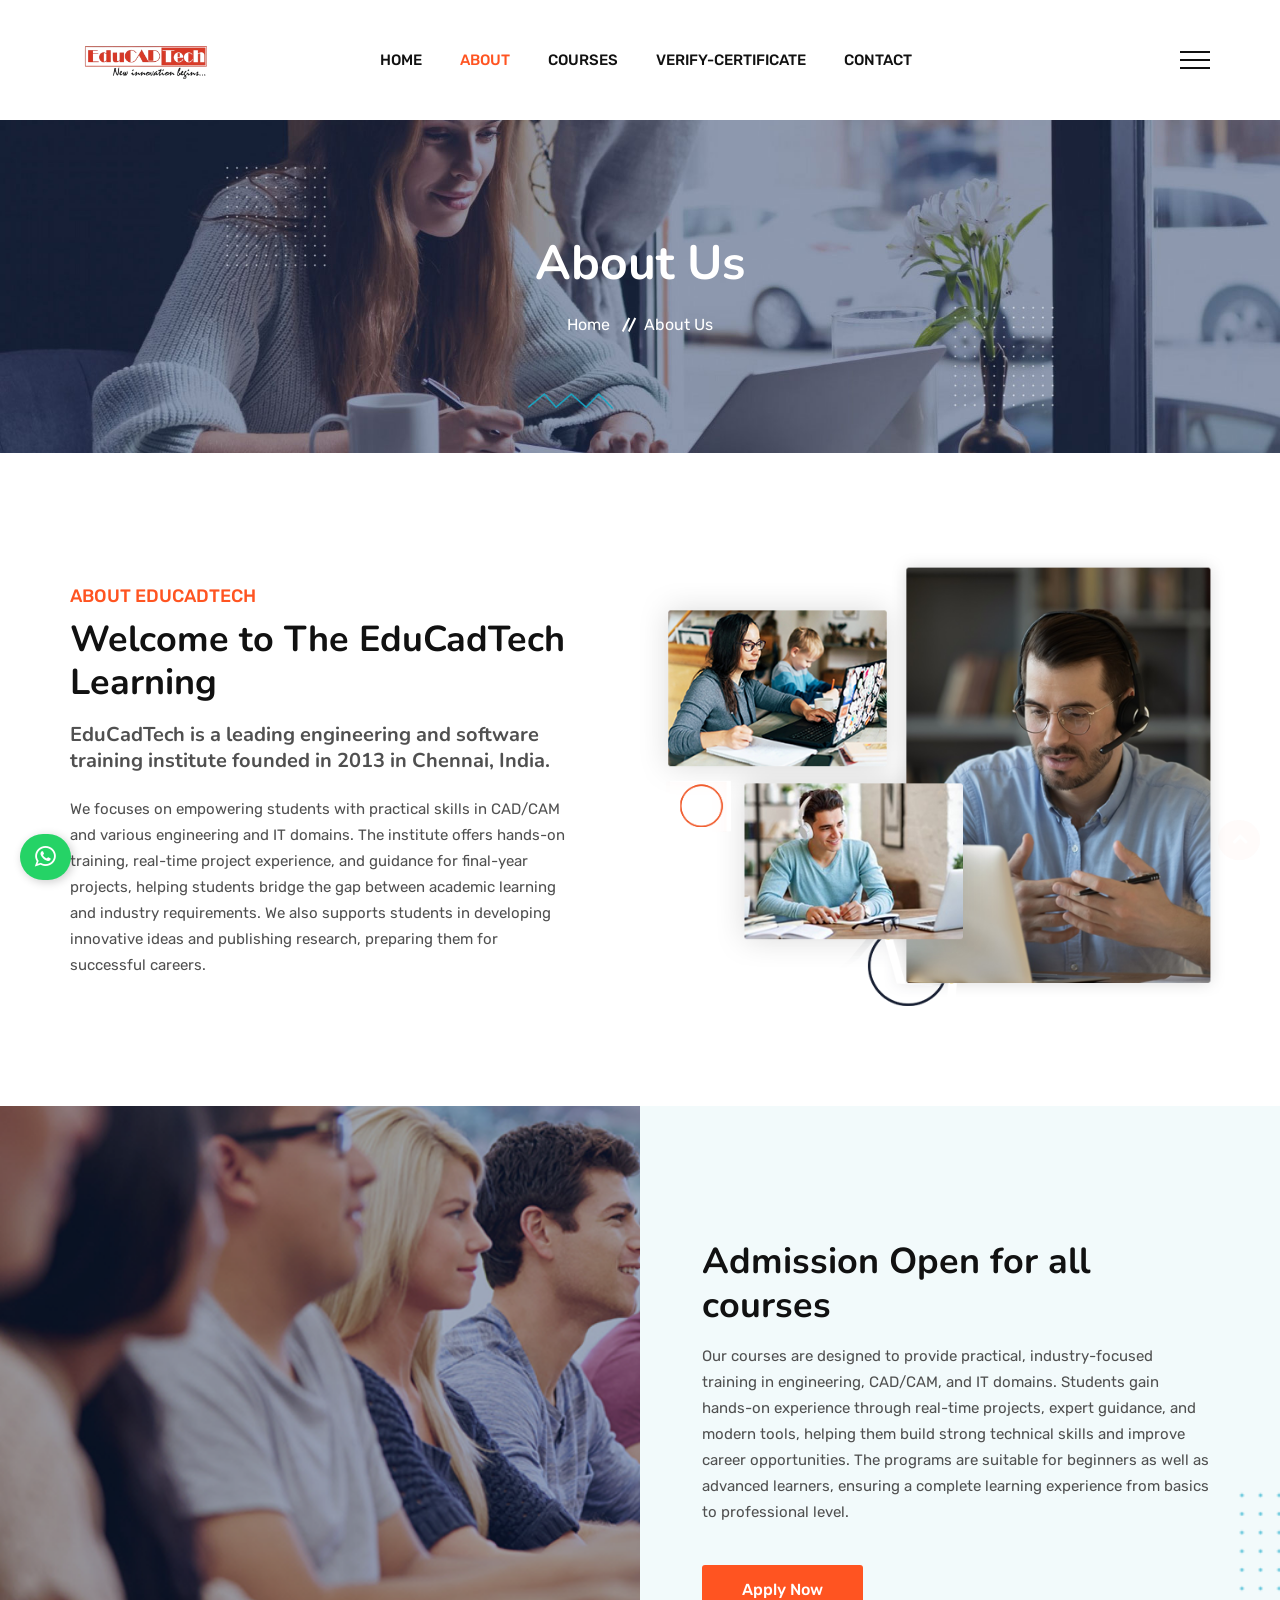
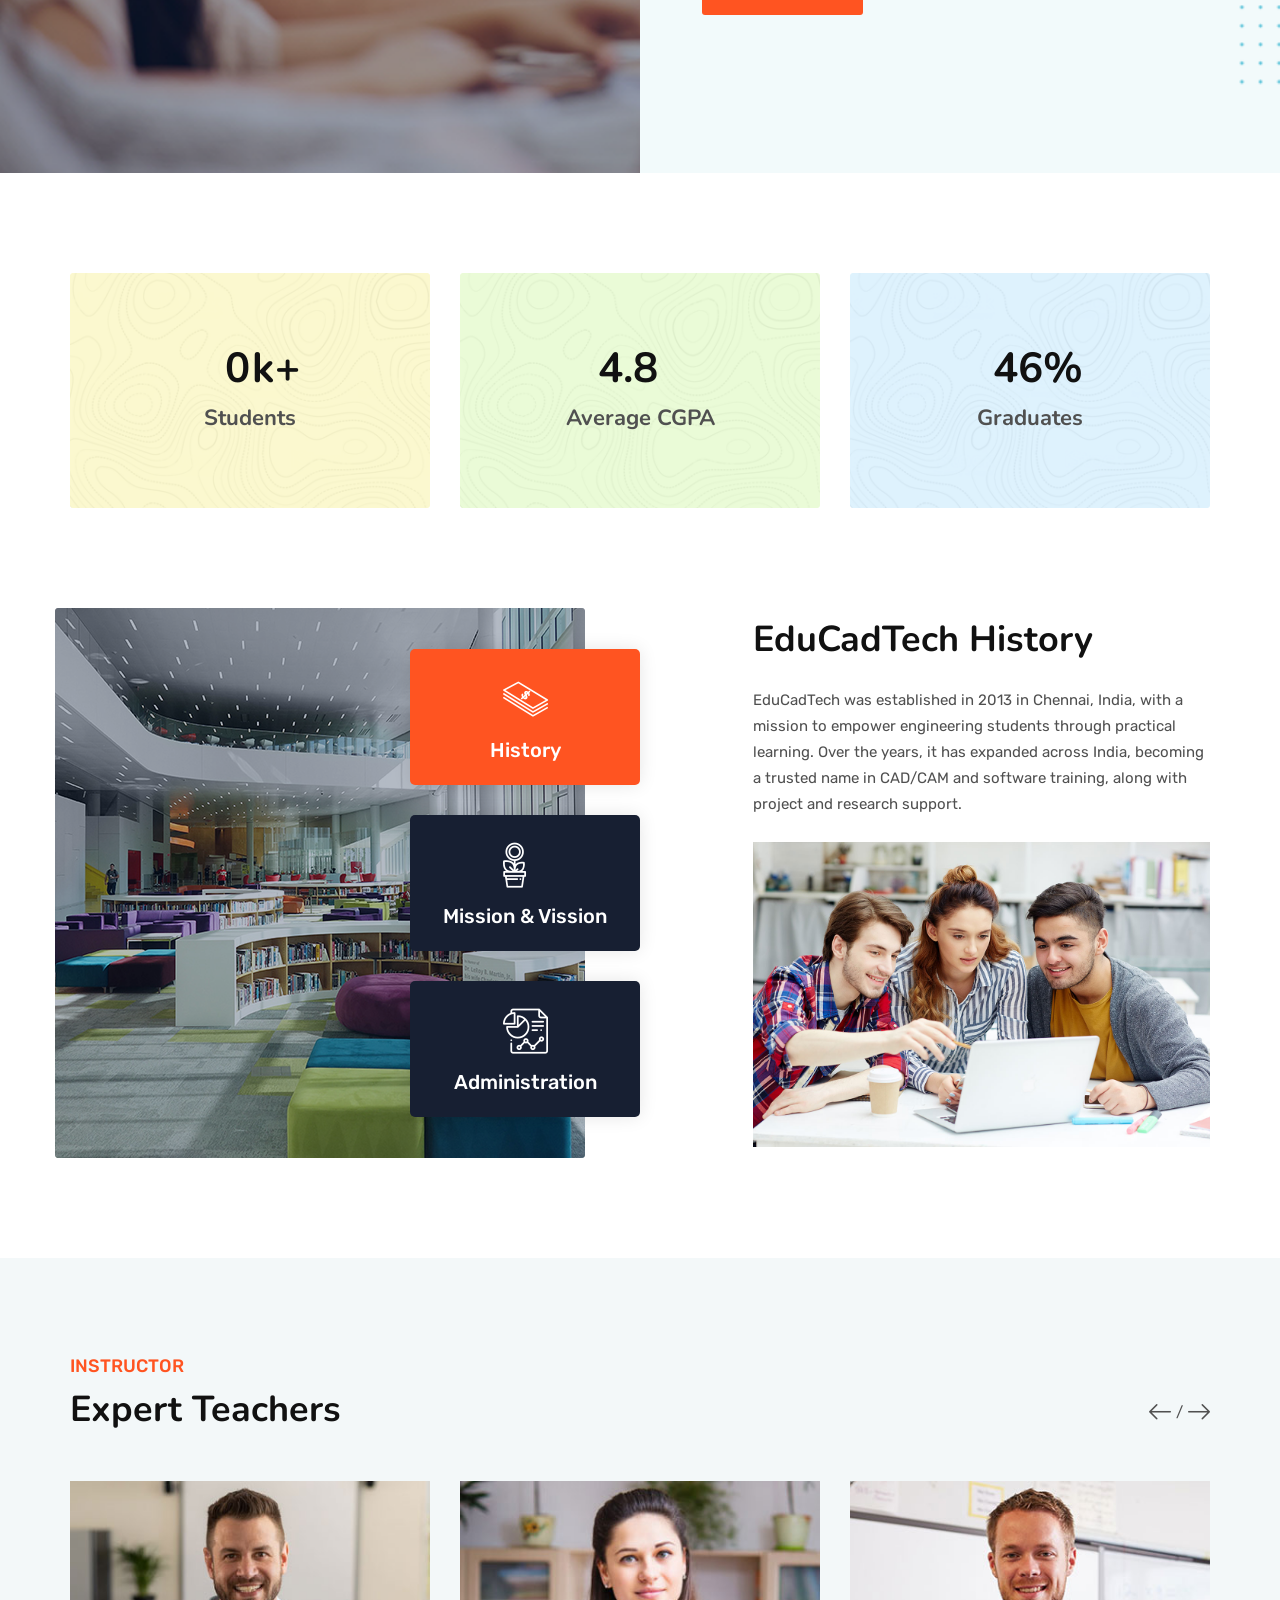
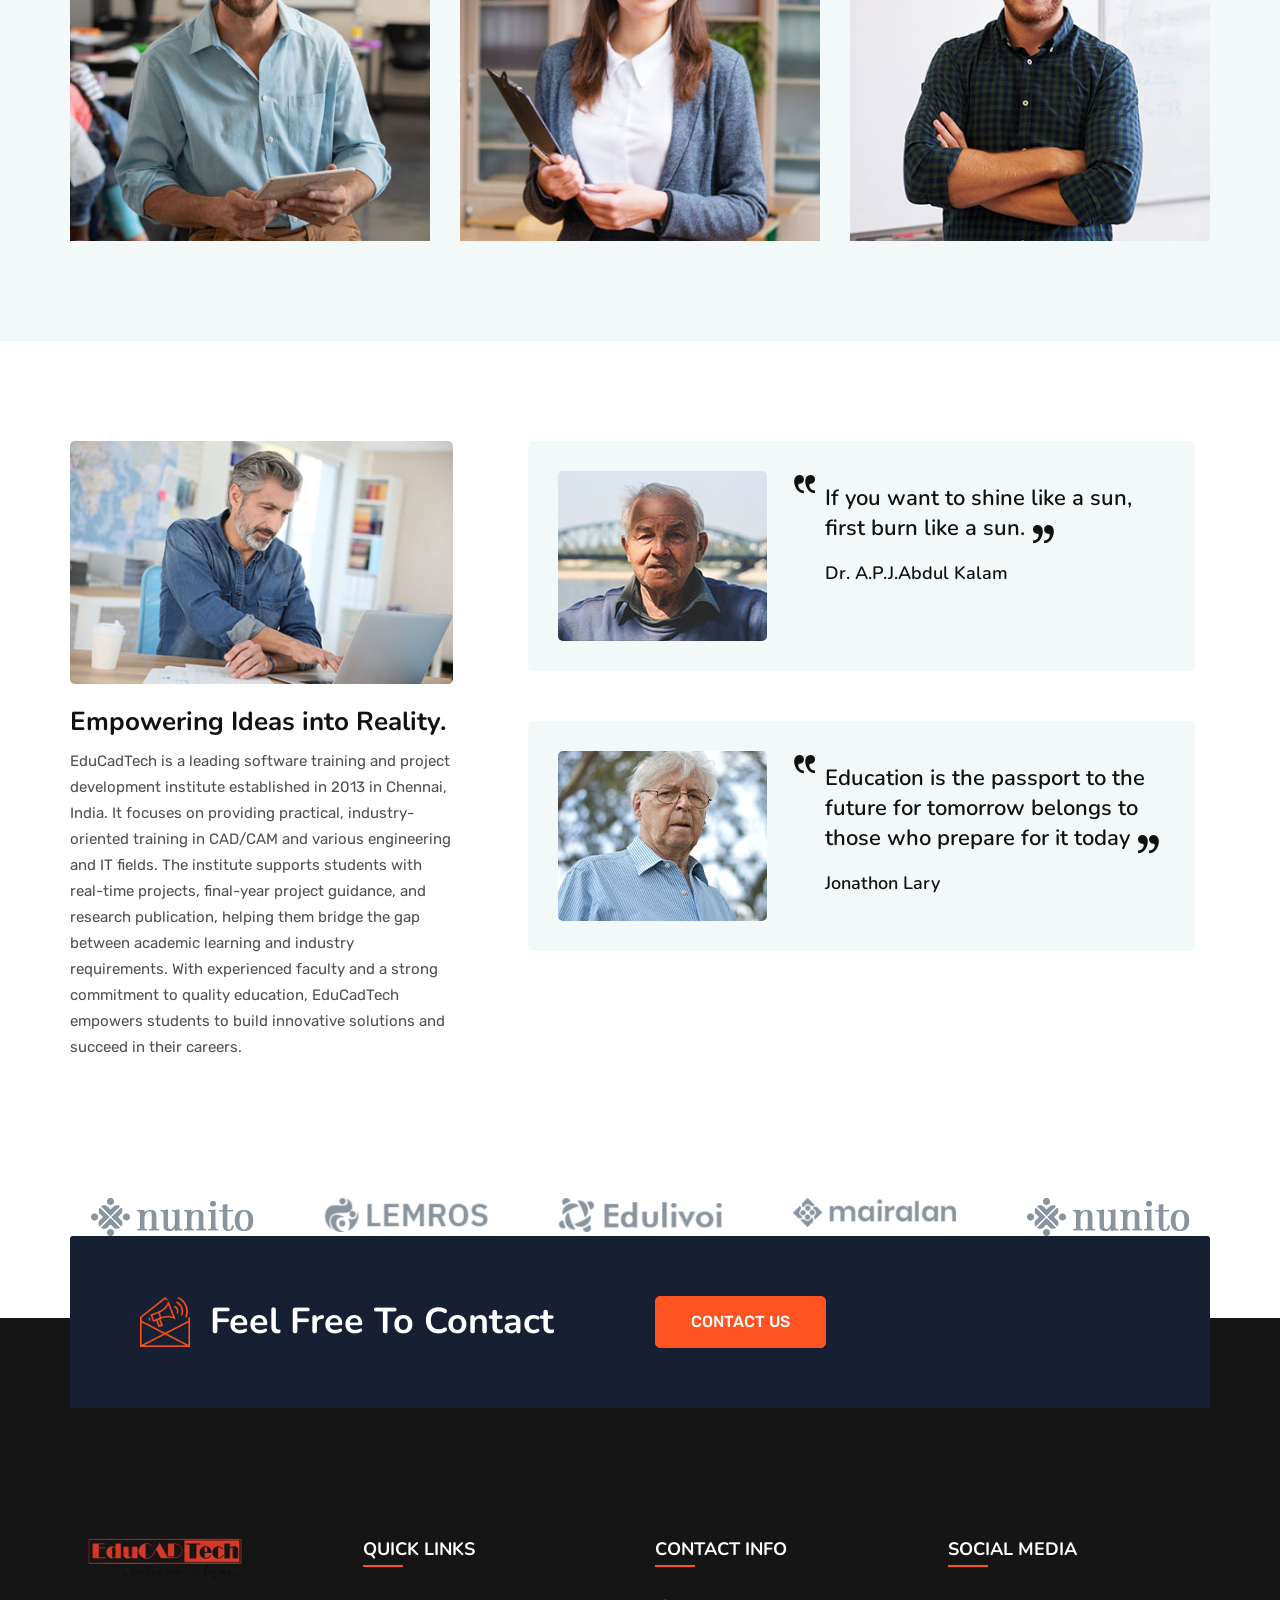
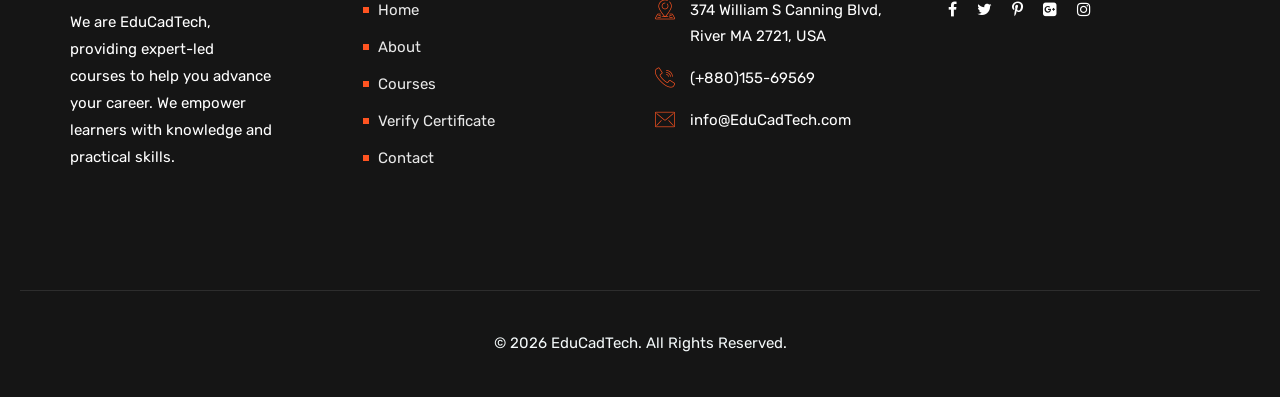
==== about.html @ b479e2c4 "Initial commit" ====
<!DOCTYPE html>

<html lang="zxx">

<head>
	<!-- meta tag -->
	<meta charset="utf-8" />
	<title>EduCadTech - Education HTML Template</title>
	<meta content="" name="description" />
	<!-- responsive tag -->
	<meta content="ie=edge" http-equiv="x-ua-compatible" />
	<meta content="width=device-width, initial-scale=1" name="viewport" />
	<!-- favicon -->
	<link href="apple-touch-icon.png" rel="apple-touch-icon" />
	<link href="assets/images/fav-orange.png" rel="shortcut icon" type="image/x-icon" />
	<!-- Bootstrap v4.4.1 css -->
	<!-- font-awesome css -->
	<!-- animate css -->
	<!-- owl.carousel css -->
	<!-- slick css -->
	<!-- off canvas css -->
	<!-- linea-font css -->
	<!-- flaticon css  -->
	<!-- magnific popup css -->
	<!-- Main Menu css -->
	<!-- spacing css -->
	<!-- style css -->
	<!-- This stylesheet dynamically changed from style.less -->
	<!-- responsive css -->
	<!--[if lt IE 9]>
					<script src="https://oss.maxcdn.com/html5shiv/3.7.2/html5shiv.min.js"></script>
					<script src="https://oss.maxcdn.com/respond/1.4.2/respond.min.js"></script>
			<![endif]-->
	<link href="css/style.css" rel="stylesheet" />
</head>

<body class="defult-home">
	<!--Preloader area start here-->
	<div class="loader orange-color" id="loader">
		<div class="loader-container">
			<div class="loader-icon">
				<img alt="EduCadTech Logo" src="images/logo.png" />
			</div>
		</div>
	</div>
	<!--Preloader area End here-->
	<!--Full width header Start-->
	<div class="full-width-header header-style1 home8-style4">
		<!--Header Start-->
		<header class="rs-header" id="rs-header">
			<!-- Topbar Area Start -->
			<!-- Topbar Area End -->
			<!-- Menu Start -->
			<div class="menu-area menu-sticky innerpage">
				<div class="container">
					<div class="row y-middle">
						<div class="col-lg-2">
							<div class="logo-cat-wrap">
								<div class="logo-part">
									<a href="index.html">
										<img alt="EduCadTech Logo" src="images/logo.png" />
									</a>
								</div>
							</div>
						</div>
						<div class="col-lg-8 text-right">
							<div class="rs-menu-area">
								<div class="main-menu">
									<div class="mobile-menu">
										<a class="rs-menu-toggle">
											<i class="fa fa-bars"></i>
										</a>
									</div>
									<nav class="rs-menu">
										<ul class="nav-menu">
											<li class=""><a href="index.html">Home</a></li>
											<li class="current-menu-item"><a href="about.html">About</a></li>
											<li class=""><a href="courses.html">Courses</a></li>
											<li class=""><a href="verify.html">Verify-Certificate</a></li>
											<li class=""><a href="contact.html">Contact</a></li>
										</ul> <!-- //.nav-menu -->
									</nav>
								</div> <!-- //.main-menu -->
							</div>
						</div>
						<div class="col-lg-2 text-right">
							<div class="expand-btn-inner">
								<ul>
								</ul>
								<a class="nav-expander style2" id="nav-expander">
									<span class="dot1"></span>
									<span class="dot2"></span>
									<span class="dot3"></span>
								</a>
							</div>
						</div>
					</div>
				</div>
			</div>
			<!-- Menu End -->
		</header>
		<!--Header End-->
	</div>
	<!--Full width header End-->
	<!-- Main content Start -->
	<div class="main-content">
		<!-- Breadcrumbs Start -->
		<div class="rs-breadcrumbs breadcrumbs-overlay">
			<div class="breadcrumbs-img">
				<img alt="Breadcrumbs Image" src="assets/images/breadcrumbs/2.jpg" />
			</div>
			<div class="breadcrumbs-text white-color">
				<h1 class="page-title">About Us</h1>
				<ul>
					<li>
						<a class="active" href="index.html">Home</a>
					</li>
					<li>About Us</li>
				</ul>
			</div>
		</div>
		<!-- Breadcrumbs End -->
		<!-- About Section Start -->
		<div class="rs-about style1 pt-100 pb-100 md-pt-70 md-pb-70" id="rs-about">
			<div class="container">
				<div class="row align-items-center">
					<div class="col-lg-6 order-last padding-0 md-pl-15 md-pr-15 md-mb-30">
						<div class="img-part">
							<img alt="About Image" class="" src="assets/images/about/about2orange.png" />
						</div>
					</div>
					<div class="col-lg-6 pr-70 md-pr-15">
						<div class="sec-title">
							<div class="sub-title orange">About EduCadTech</div>
							<h2 class="title mb-17">Welcome to The EduCadTech Learning</h2>
							<div class="bold-text mb-22">EduCadTech is a leading engineering and software training
								institute founded in 2013 in Chennai, India. </div>
							<div class="desc">We focuses on empowering students with
								practical skills in CAD/CAM and various engineering and IT domains. The institute offers
								hands-on training, real-time project experience, and
								guidance for final-year projects, helping students bridge the gap between academic
								learning and industry requirements. We also supports students in developing
								innovative ideas and publishing research, preparing them for successful careers.</div>
						</div>
					</div>
				</div>
			</div>
		</div>
		<!-- About Section End -->
		<!-- CTA Section Start -->
		<div class="rs-cta style2">
			<div class="partition-bg-wrap inner-page">
				<div class="container">
					<div class="row y-bottom">
						<div class="col-lg-6 pb-50 md-pt-70 md-pb-70">
							<!-- <div class="video-wrap">
								<a class="popup-videos" href="https://www.youtube.com/watch?v=atMUy_bPoQI">
									<i class="fa fa-play"></i>
									<h4 class="title mb-0">Take a Video Tour at EduCadTech</h4>
								</a>
							</div> -->
						</div>
						<div class="col-lg-6 pl-62 pt-134 pb-150 md-pt-50 md-pb-50 md-pl-15">
							<div class="sec-title mb-40 md-mb-20">
								<h2 class="title mb-16">Admission Open for all courses</h2>
								<div class="desc">Our courses are designed to provide practical, industry-focused
									training in engineering, CAD/CAM, and IT domains. Students gain hands-on experience
									through real-time projects, expert guidance, and modern tools, helping them build
									strong technical skills and improve career opportunities. The programs are suitable
									for beginners as well as advanced learners, ensuring a complete learning experience
									from basics to professional level.</div>
							</div>
							<div class="btn-part">
								<a class="readon2 orange" href="#">Apply Now</a>
							</div>
						</div>
					</div>
				</div>
			</div>
		</div>
		<!-- CTA Section End -->
		<!-- Counter Section Start -->
		<div class="rs-counter style2-about pt-100 md-pt-70" id="rs-counter">
			<div class="container">
				<div class="row couter-area">
					<div class="col-md-4 sm-mb-30">
						<div class="counter-item text-center">
							<div class="counter-bg">
								<img alt="Counter Image" src="assets/images/counter/bg1.png" />
							</div>
							<div class="counter-text">
								<h2 class="rs-count kplus">2</h2>
								<h4 class="title mb-0">Students</h4>
							</div>
						</div>
					</div>
					<div class="col-md-4 sm-mb-30">
						<div class="counter-item text-center">
							<div class="counter-bg">
								<img alt="Counter Image" src="assets/images/counter/bg2.png" />
							</div>
							<div class="counter-text">
								<h2 class="rs-count">9.8</h2>
								<h4 class="title mb-0">Average CGPA</h4>
							</div>
						</div>
					</div>
					<div class="col-md-4">
						<div class="counter-item text-center">
							<div class="counter-bg">
								<img alt="Counter Image" src="assets/images/counter/bg3.png" />
							</div>
							<div class="counter-text">
								<h2 class="rs-count percent">95</h2>
								<h4 class="title mb-0">Graduates</h4>
							</div>
						</div>
					</div>
				</div>
			</div>
		</div>
		<!-- Counter Section End -->
		<!-- About Section Start -->
		<div class="rs-about style1 pt-100 pb-100 md-pt-70 md-pb-70">
			<div class="container">
				<div class="row align-items-center">
					<div class="col-lg-6 padding-0 md-pl-15 md-pr-15 md-mb-30">
						<div class="img-part">
							<img alt="About Image" class="" src="assets/images/about/history.png" />
						</div>
						<ul class="nav nav-tabs histort-part" id="myTab" role="tablist">
							<li class="nav-item tab-btns single-history">
								<a aria-controls="about-history" aria-selected="true" class="nav-link tab-btn active"
									data-toggle="tab" href="#about-history" id="about-history-tab" role="tab"><span
										class="icon-part"><i class="flaticon-banknote"></i></span>History</a>
							</li>
							<li class="nav-item tab-btns single-history">
								<a aria-controls="about-mission" aria-selected="false" class="nav-link tab-btn"
									data-toggle="tab" href="#about-mission" id="about-mission-tab" role="tab"><span
										class="icon-part"><i class="flaticon-flower"></i></span>Mission &amp;
									Vission</a>
							</li>
							<li class="nav-item tab-btns single-history last-item">
								<a aria-controls="about-admin" aria-selected="false" class="nav-link tab-btn"
									data-toggle="tab" href="#about-admin" id="about-admin-tab" role="tab"><span
										class="icon-part"><i class="flaticon-analysis"></i></span>Administration</a>
							</li>
						</ul>
					</div>
					<div class="offset-lg-1"></div>
					<div class="col-lg-5">
						<div class="tab-content tabs-content" id="myTabContent">
							<div aria-labelledby="about-history-tab" class="tab-pane tab fade show active"
								id="about-history" role="tabpanel">
								<div class="sec-title mb-25">
									<h2 class="title">EduCadTech History</h2>
									<div class="desc">EduCadTech was established in 2013 in Chennai, India, with a
										mission to empower engineering students through practical learning. Over the
										years, it has expanded across India, becoming a trusted name in CAD/CAM and
										software training, along with project and research support.</div>
								</div>
								<div class="tab-img">
									<img alt="Tab Image" class="" src="assets/images/about/tab1.jpg" />
								</div>
							</div>
							<div aria-labelledby="about-mission-tab" class="tab-pane fade" id="about-mission"
								role="tabpanel">
								<div class="sec-title mb-25">
									<h2 class="title">EduCadTech Mission</h2>
									<div class="desc">The vision of EduCadTech is to inspire students to imagine,
										design, and create
										a better world through innovation and creativity. Its mission is to bridge the
										gap between
										academic knowledge and real-world applications by providing hands-on training,
										real-time projects,
										and support in research and development.</div>
								</div>
								<div class="tab-img">
									<img alt="Tab Image" class="" src="assets/images/about/tab2.jpg" />
								</div>
							</div>
							<div aria-labelledby="about-admin-tab" class="tab-pane fade" id="about-admin"
								role="tabpanel">
								<div class="sec-title mb-25">
									<h2 class="title">EduCadTech Administration</h2>
									<div class="desc">EduCadTech is managed by a team of experienced professionals and
										skilled faculty with over 20 years of expertise. The institute offers structured
										training, guidance for final-year projects, and continuous support to ensure
										students gain industry-ready skills and succeed in their careers.</div>
								</div>
								<div class="tab-img">
									<img alt="Tab Image" class="" src="assets/images/about/tab3.jpg" />
								</div>
							</div>
						</div>
					</div>
				</div>
				<!-- Intro Info Tabs-->
				<div class="intro-info-tabs">
				</div>
			</div>
		</div>
		<!-- About Section End -->
		<!-- Team Section Start -->
		<div class="rs-team style1 orange-color pt-94 pb-100 md-pt-64 md-pb-70 gray-bg" id="rs-team">
			<div class="container">
				<div class="sec-title mb-50 md-mb-30">
					<div class="sub-title orange">Instructor</div>
					<h2 class="title mb-0">Expert Teachers</h2>
				</div>
				<div class="rs-carousel owl-carousel nav-style2 orange-color" data-autoplay="true"
					data-autoplay-timeout="5000" data-center-mode="false" data-dots="false" data-hoverpause="true"
					data-ipad-device="2" data-ipad-device-dots="false" data-ipad-device-dots2="false"
					data-ipad-device-nav="false" data-ipad-device-nav2="false" data-ipad-device2="2" data-items="3"
					data-loop="true" data-margin="30" data-md-device="3" data-md-device-dots="false"
					data-md-device-nav="true" data-mobile-device="1" data-mobile-device-dots="false"
					data-mobile-device-nav="false" data-nav="true" data-nav-speed="false" data-smart-speed="800">
					<div class="team-item">
						<img alt="" src="assets/images/team/1.jpg" />
						<div class="content-part">
							<h4 class="name"><a href="team-single.html">Jhon Pedrocas</a></h4>
							<span class="designation">Professor</span>
							<ul class="social-links">
								<li><a href="#"><i class="fa fa-facebook"></i></a></li>
								<li><a href="#"><i class="fa fa-twitter"></i></a></li>
								<li><a href="#"><i class="fa fa-linkedin"></i></a></li>
								<li><a href="#"><i class="fa fa-google-plus"></i></a></li>
							</ul>
						</div>
					</div>
					<div class="team-item">
						<img alt="" src="assets/images/team/2.jpg" />
						<div class="content-part">
							<h4 class="name"><a href="team-single.html">Jesika Albenian</a></h4>
							<span class="designation">Professor</span>
							<ul class="social-links">
								<li><a href="#"><i class="fa fa-facebook"></i></a></li>
								<li><a href="#"><i class="fa fa-twitter"></i></a></li>
								<li><a href="#"><i class="fa fa-linkedin"></i></a></li>
								<li><a href="#"><i class="fa fa-google-plus"></i></a></li>
							</ul>
						</div>
					</div>
					<div class="team-item">
						<img alt="" src="assets/images/team/3.jpg" />
						<div class="content-part">
							<h4 class="name"><a href="team-single.html">Alex Anthony</a></h4>
							<span class="designation">Professor</span>
							<ul class="social-links">
								<li><a href="#"><i class="fa fa-facebook"></i></a></li>
								<li><a href="#"><i class="fa fa-twitter"></i></a></li>
								<li><a href="#"><i class="fa fa-linkedin"></i></a></li>
								<li><a href="#"><i class="fa fa-google-plus"></i></a></li>
							</ul>
						</div>
					</div>
				</div>
			</div>
		</div>
		<!-- Team Section End -->
		<!-- Testimonial Section Start -->
		<div class="rs-testimonial style2 pt-100 pb-100 md-pt-70 md-pb-70">
			<div class="container">
				<div class="row">
					<div class="col-lg-5 pr-90 md-pr-15 md-mb-30">
						<div class="donation-part">
							<img alt="" src="assets/images/donor/1.jpg" />
							<h3 class="title mb-10">Empowering Ideas into Reality.</h3>
							<div class="desc mb-38">EduCadTech is a leading software training and project development
								institute established in 2013 in Chennai, India. It focuses on providing practical,
								industry-oriented training in CAD/CAM and various engineering and IT fields. The
								institute supports students with real-time projects, final-year project guidance, and
								research publication, helping them bridge the gap between academic learning and industry
								requirements. With experienced faculty and a strong commitment to quality education,
								EduCadTech empowers students to build innovative solutions and succeed in their careers.
							</div>
							<!-- <div class="btn-part">
<a class="readon2 orange" href="#">Become a donor</a>
</div> -->
						</div>
					</div>
					<div class="col-lg-7 lg-pl-0 ml--15 md-ml-0">
						<div class="testi-wrap mb-50">
							<div class="img-part">
								<img alt="" src="assets/images/testimonial/style2/1.jpg" />
							</div>
							<div class="content-part new-content pt-12">
								<div class="desc">If you want to shine like a sun, first burn like a sun.</div>
								<div class="info">
									<h5 class="name">Dr. A.P.J.Abdul Kalam</h5>
								</div>
							</div>
						</div>
						<div class="testi-wrap">
							<div class="img-part">
								<img alt="" src="assets/images/testimonial/style2/2.jpg" />
							</div>
							<div class="content-part new-content pt-12">
								<div class="desc">Education is the passport to the future for tomorrow belongs to those
									who prepare for it today</div>
								<div class="info">
									<h5 class="name">Jonathon Lary</h5>
								</div>
							</div>
						</div>
					</div>
				</div>
			</div>
		</div>
		<!-- Testimonial Section End -->
		<!-- Partner Start -->
		<div class="rs-partner">
			<div class="container">
				<div class="rs-carousel owl-carousel" data-autoplay="true" data-autoplay-timeout="5000"
					data-center-mode="false" data-dots="false" data-hoverpause="true" data-ipad-device="2"
					data-ipad-device-dots="false" data-ipad-device-dots2="false" data-ipad-device-nav="false"
					data-ipad-device-nav2="false" data-ipad-device2="2" data-items="5" data-loop="true" data-margin="30"
					data-md-device="5" data-md-device-dots="false" data-md-device-nav="true" data-mobile-device="1"
					data-mobile-device-dots="false" data-mobile-device-nav="false" data-nav="true"
					data-nav-speed="false" data-smart-speed="800">
					<div class="partner-item">
						<a href="#"><img alt="" src="assets/images/partner/1.png" /></a>
					</div>
					<div class="partner-item">
						<a href="#"><img alt="" src="assets/images/partner/2.png" /></a>
					</div>
					<div class="partner-item">
						<a href="#"><img alt="" src="assets/images/partner/3.png" /></a>
					</div>
					<div class="partner-item">
						<a href="#"><img alt="" src="assets/images/partner/4.png" /></a>
					</div>
				</div>
			</div>
		</div>
		<!-- Partner End -->
		<!-- Newsletter section start -->
		<!-- Newsletter section end -->
	</div>
	<!-- Main content End -->
	<!-- Newsletter section start -->
	<div class="rs-newsletter style1 orange-color mb--90 sm-mb-0 sm-pb-70">
		<div class="container">
			<div class="newsletter-wrap">
				<div class="row y-middle">
					<div class="col-lg-6 col-md-12 md-mb-30">
						<div class="content-part">
							<div class="sec-title">
								<div class="title-icon md-mb-15">
									<img alt="images" src="assets/images/newsletter.png" />
								</div>
								<h2 class="title mb-0 white-color"> Feel Free To Contact</h2>
							</div>
						</div>
					</div>
					<div class="col-lg-6 col-md-12">
						<div class="btn-part">
							<a class="readon orange-btn transparent" href="contact.html">Contact Us</a>
						</div>
					</div>
				</div>
			</div>
		</div>
	</div>
	<!-- Newsletter section end -->
	<!-- Footer Start -->
	<footer class="rs-footer home9-style main-home" id="rs-footer">
		<div class="footer-top">
			<div class="container">
				<div class="row">
					<div class="col-lg-3 col-md-12 col-sm-12 footer-widget md-mb-50">
						<div class="footer-logo mb-30">
							<a href="index.html"><img alt="EduCadTech Logo" src="images/logo.png" /></a>
						</div>
						<div class="textwidget pr-60 md-pr-15">
							<p class="white-color">We are EduCadTech, providing expert-led courses to help you advance
								your career. We empower learners with knowledge and practical skills.</p>
						</div>
					</div>
					<div class="col-lg-3 col-md-12 col-sm-12 footer-widget md-mb-50">
						<h3 class="widget-title">Quick Links</h3>
						<ul class="site-map">
							<li><a href="index.html">Home</a></li>
							<li><a href="about.html">About</a></li>
							<li><a href="courses.html">Courses</a></li>
							<li><a href="verify.html">Verify Certificate</a></li>
							<li><a href="contact.html">Contact</a></li>
						</ul>
					</div>
					<div class="col-lg-3 col-md-12 col-sm-12 footer-widget md-mb-50">
						<h3 class="widget-title">Contact Info</h3>
						<ul class="address-widget">
							<li>
								<i class="flaticon-location"></i>
								<div class="desc">374 William S Canning Blvd, River MA 2721, USA</div>
							</li>
							<li>
								<i class="flaticon-call"></i>
								<div class="desc">
									<a href="tel:(+880)155-69569">(+880)155-69569</a>
								</div>
							</li>
							<li>
								<i class="flaticon-email"></i>
								<div class="desc">
									<a href="mailto:info@EduCadTech.com">info@EduCadTech.com</a>
								</div>
							</li>
						</ul>
					</div>
					<div class="col-lg-3 col-md-12 col-sm-12 footer-widget">
						<h3 class="widget-title">Social Media</h3>
						<ul class="footer_social">
							<li>
								<a href="#" target="_blank"><span><i class="fa fa-facebook"></i></span></a>
							</li>
							<li>
								<a href="# " target="_blank"><span><i class="fa fa-twitter"></i></span></a>
							</li>
							<li>
								<a href="# " target="_blank"><span><i class="fa fa-pinterest-p"></i></span></a>
							</li>
							<li>
								<a href="# " target="_blank"><span><i class="fa fa-google-plus-square"></i></span></a>
							</li>
							<li>
								<a href="# " target="_blank"><span><i class="fa fa-instagram"></i></span></a>
							</li>
						</ul>
					</div>
				</div>
			</div>
		</div>
		<div class="footer-bottom">
			<div class="container">
				<div class="row y-middle">
					<div class="col-lg-12 text-center">
						<div class="copyright">
							<p>© 2026 EduCadTech. All Rights Reserved.</p>
						</div>
					</div>
				</div>
			</div>
		</div>
	</footer>
	<!-- Footer End -->
	<!-- start scrollUp  -->
	<div class="orange-color" id="scrollUp">
		<i class="fa fa-angle-up"></i>
	</div>
	<!-- End scrollUp  -->
	<!-- Search Modal Start -->
	<div aria-hidden="true" class="modal fade search-modal" role="dialog" tabindex="-1">
		<button aria-label="Close" class="close" data-dismiss="modal" type="button">
			<span class="flaticon-cross"></span>
		</button>
		<div class="modal-dialog modal-dialog-centered">
			<div class="modal-content">
				<div class="search-block clearfix">
					<form>
						<div class="form-group">
							<input class="form-control" placeholder="Search Here..." type="text" />
						</div>
					</form>
				</div>
			</div>
		</div>
	</div>
	<!-- Search Modal End -->
	<!-- modernizr js -->
	<!-- jquery latest version -->
	<!-- Bootstrap v4.4.1 js -->
	<!-- Menu js -->
	<!-- op nav js -->
	<!-- owl.carousel js -->
	<!-- Slick js -->
	<!-- isotope.pkgd.min js -->
	<!-- imagesloaded.pkgd.min js -->
	<!-- wow js -->
	<!-- Skill bar js -->
	<!-- counter top js -->
	<!-- video js -->
	<!-- magnific popup js -->
	<!-- plugins js -->
	<!-- contact form js -->
	<!-- main js -->
	<script src="js/script.js"></script><a href="https://wa.me/919944423978" id="whatsapp-btn"
		style="position:fixed; bottom:20px; left:20px; z-index:9999; background:#25D366; color:white; padding:10px 15px; border-radius:50px; font-size:24px; box-shadow: 2px 2px 10px rgba(0,0,0,0.2);"
		target="_blank"><i class="fa fa-whatsapp"></i></a>
</body>

</html>
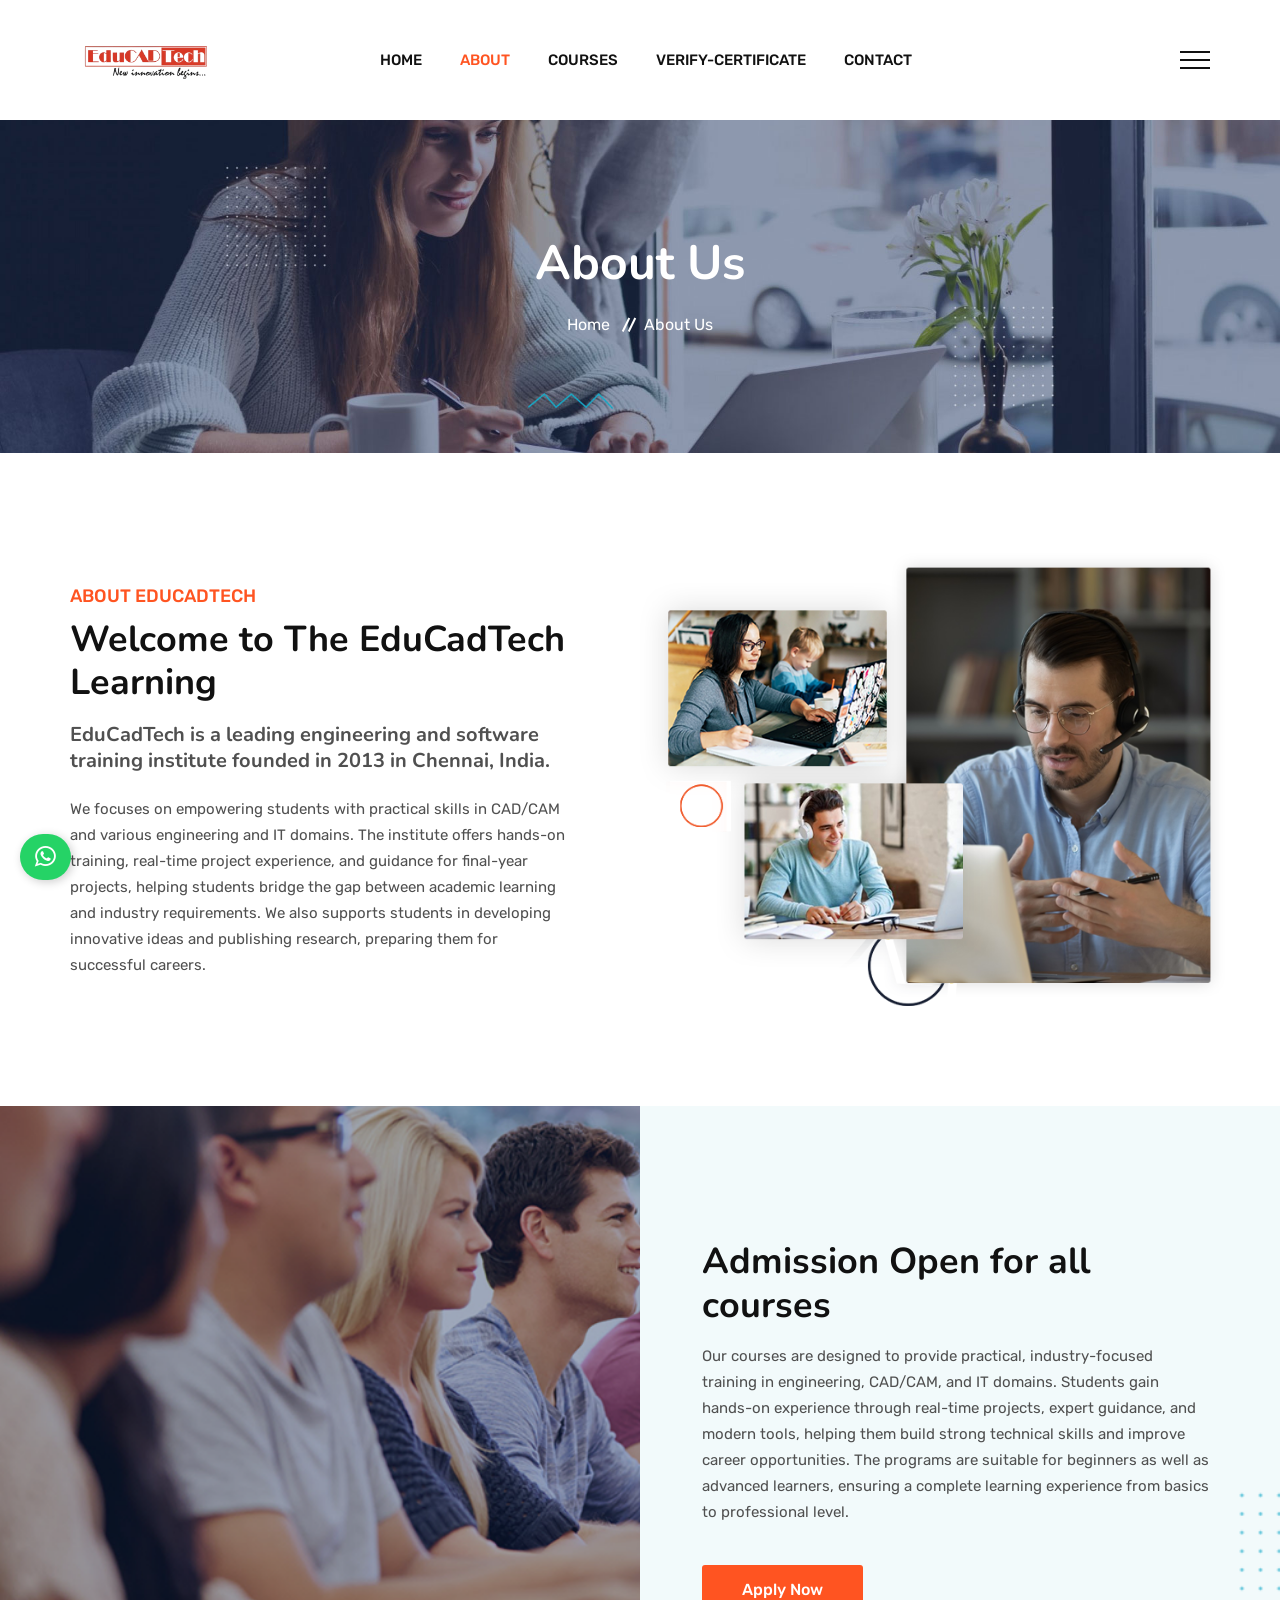
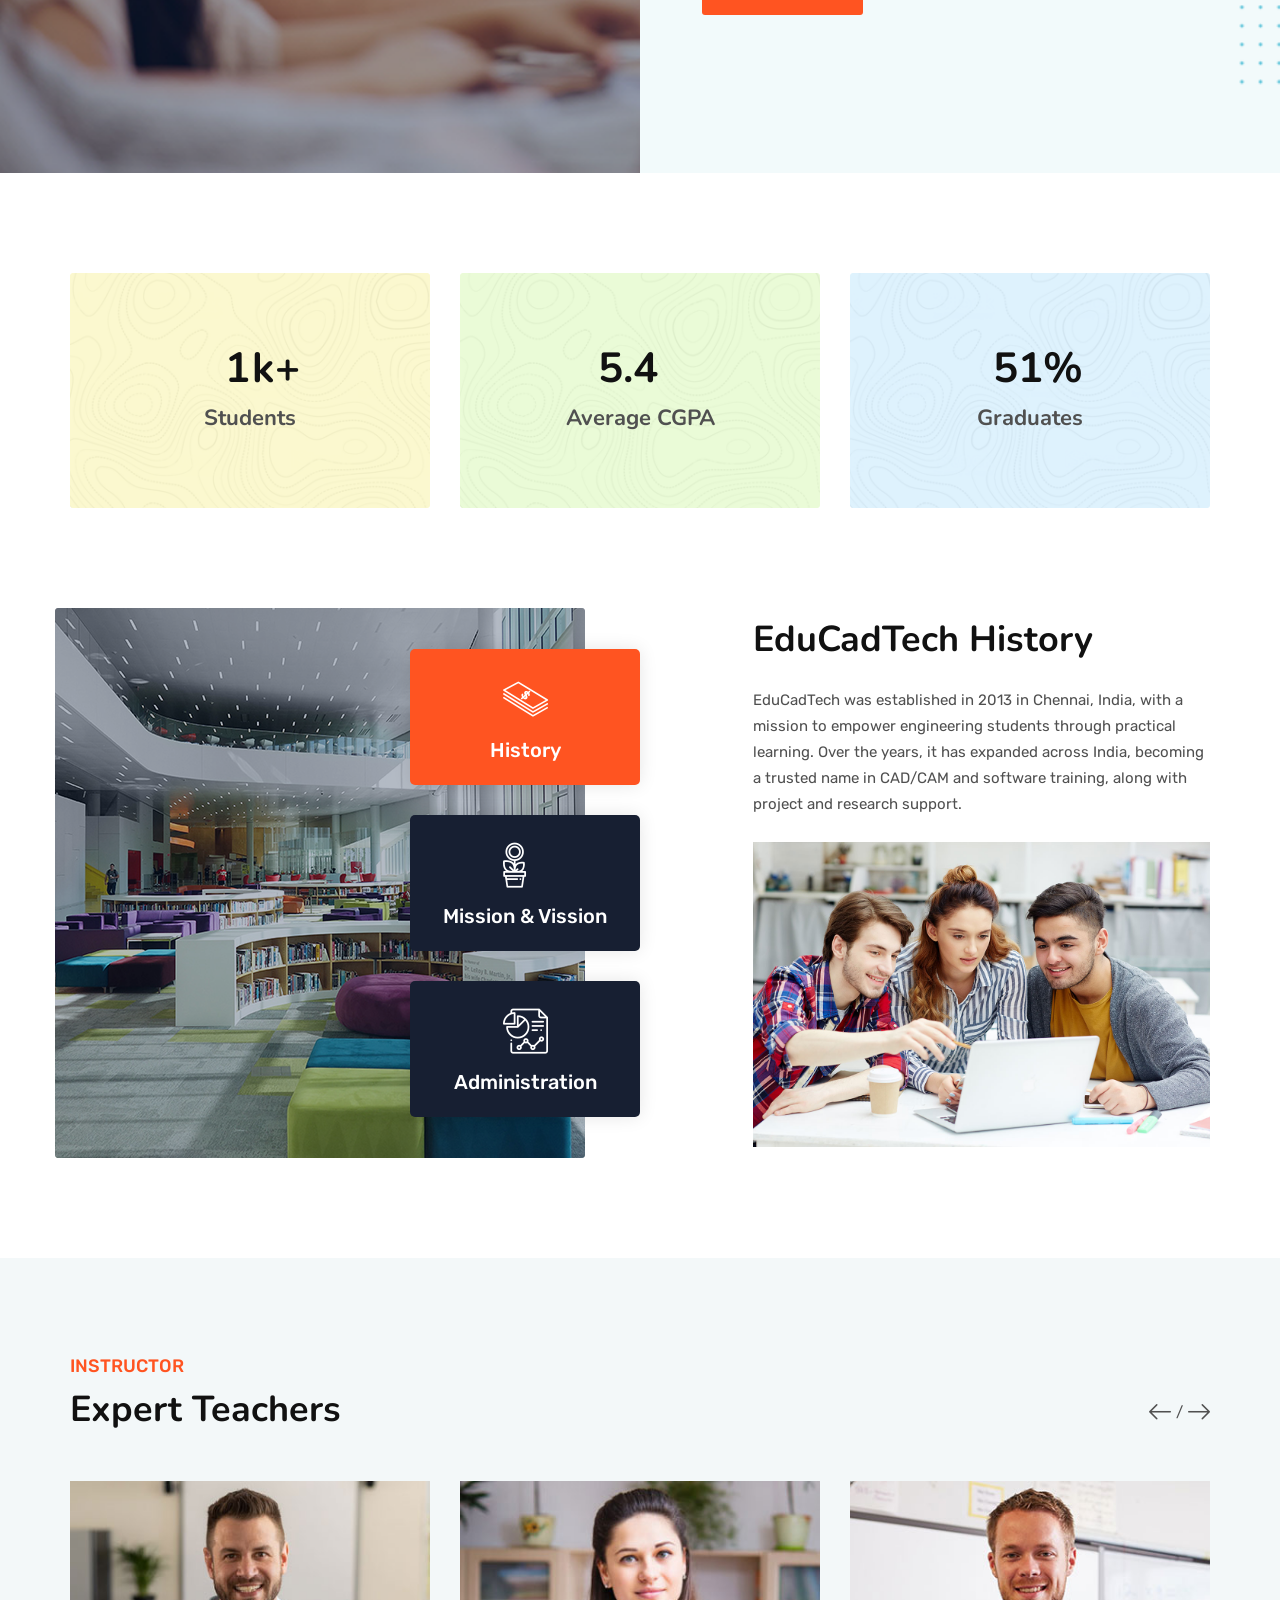
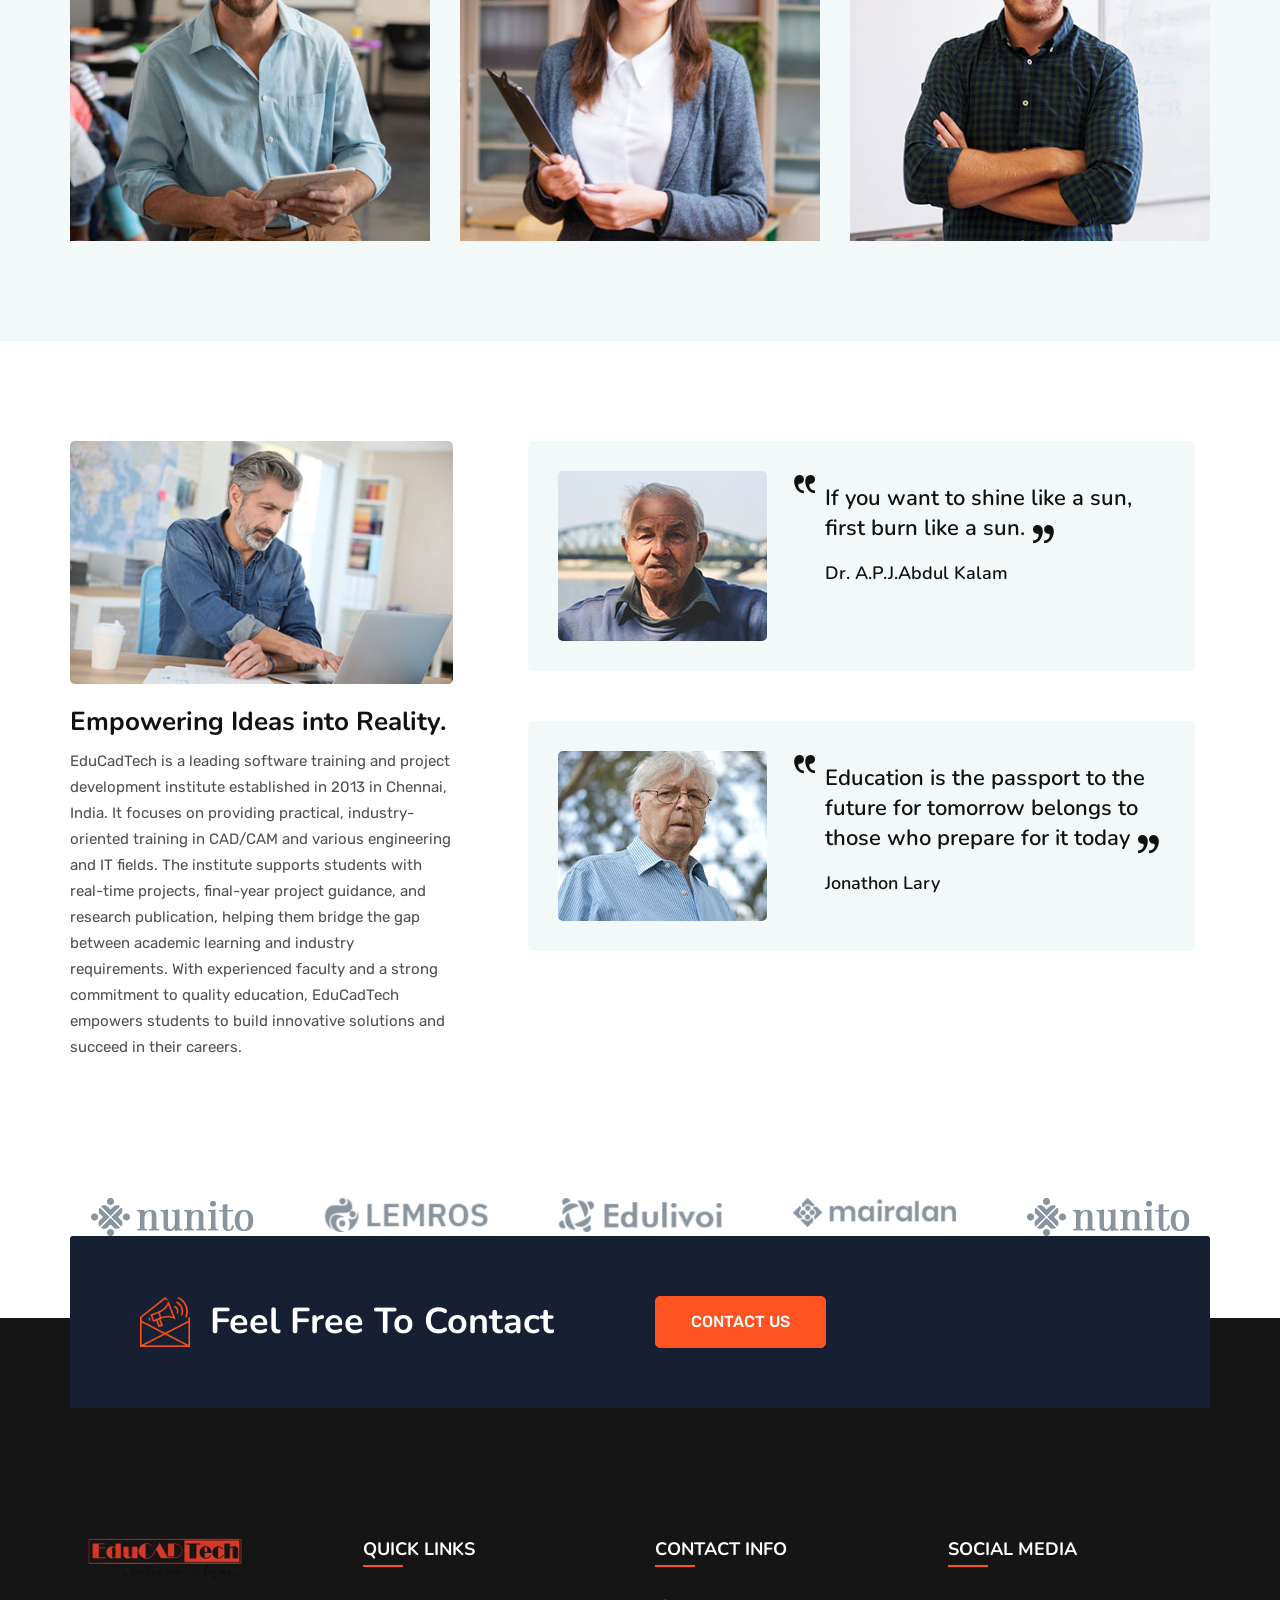
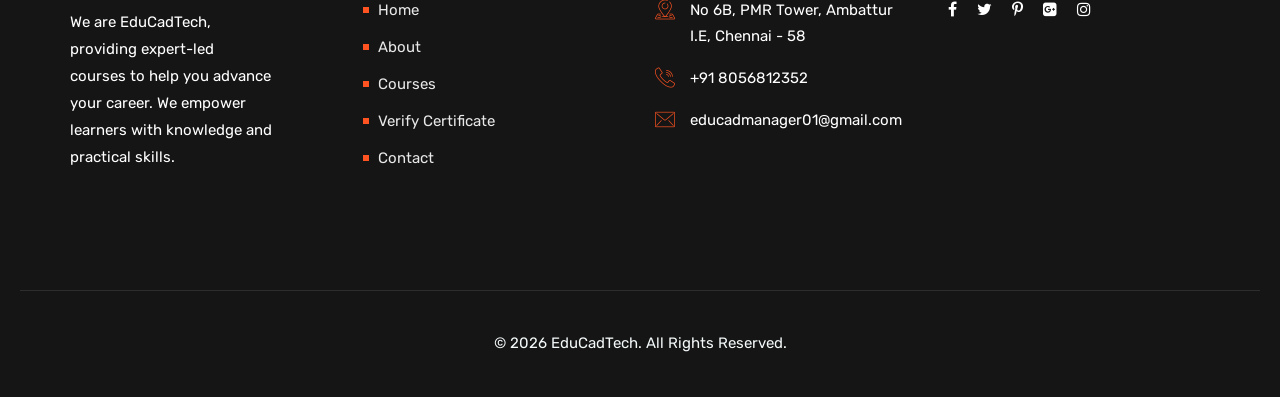
==== commit 02801c87: "Initial commit: Add project files" ====
--- a/about.html
+++ b/about.html
@@ -492,18 +492,18 @@
 						<ul class="address-widget">
 							<li>
 								<i class="flaticon-location"></i>
-								<div class="desc">374 William S Canning Blvd, River MA 2721, USA</div>
+								<div class="desc">No 6B, PMR Tower, Ambattur I.E, Chennai - 58</div>
 							</li>
 							<li>
 								<i class="flaticon-call"></i>
 								<div class="desc">
-									<a href="tel:(+880)155-69569">(+880)155-69569</a>
+									<a href="tel:+91 8056812352">+91 8056812352</a>
 								</div>
 							</li>
 							<li>
 								<i class="flaticon-email"></i>
 								<div class="desc">
-									<a href="mailto:info@EduCadTech.com">info@EduCadTech.com</a>
+									<a href="mailto:educadmanager01@gmail.com">educadmanager01@gmail.com</a>
 								</div>
 							</li>
 						</ul>
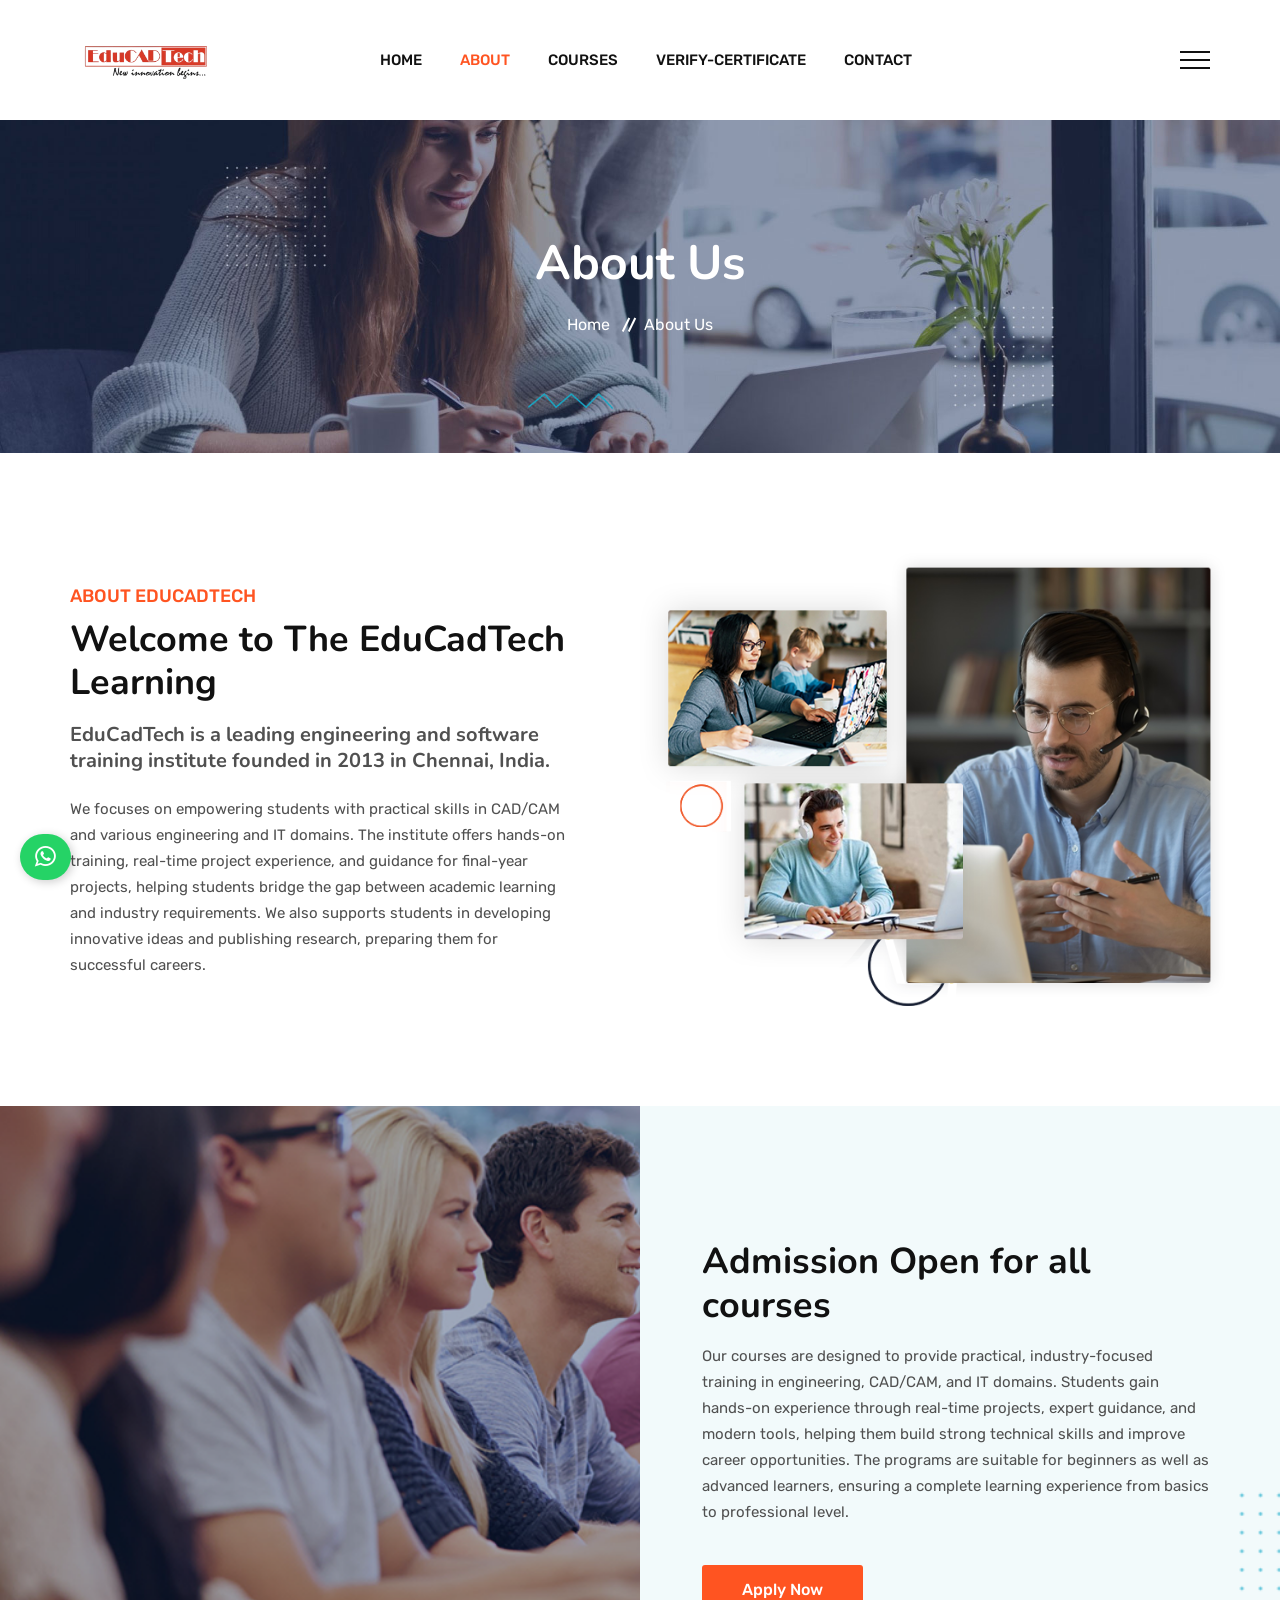
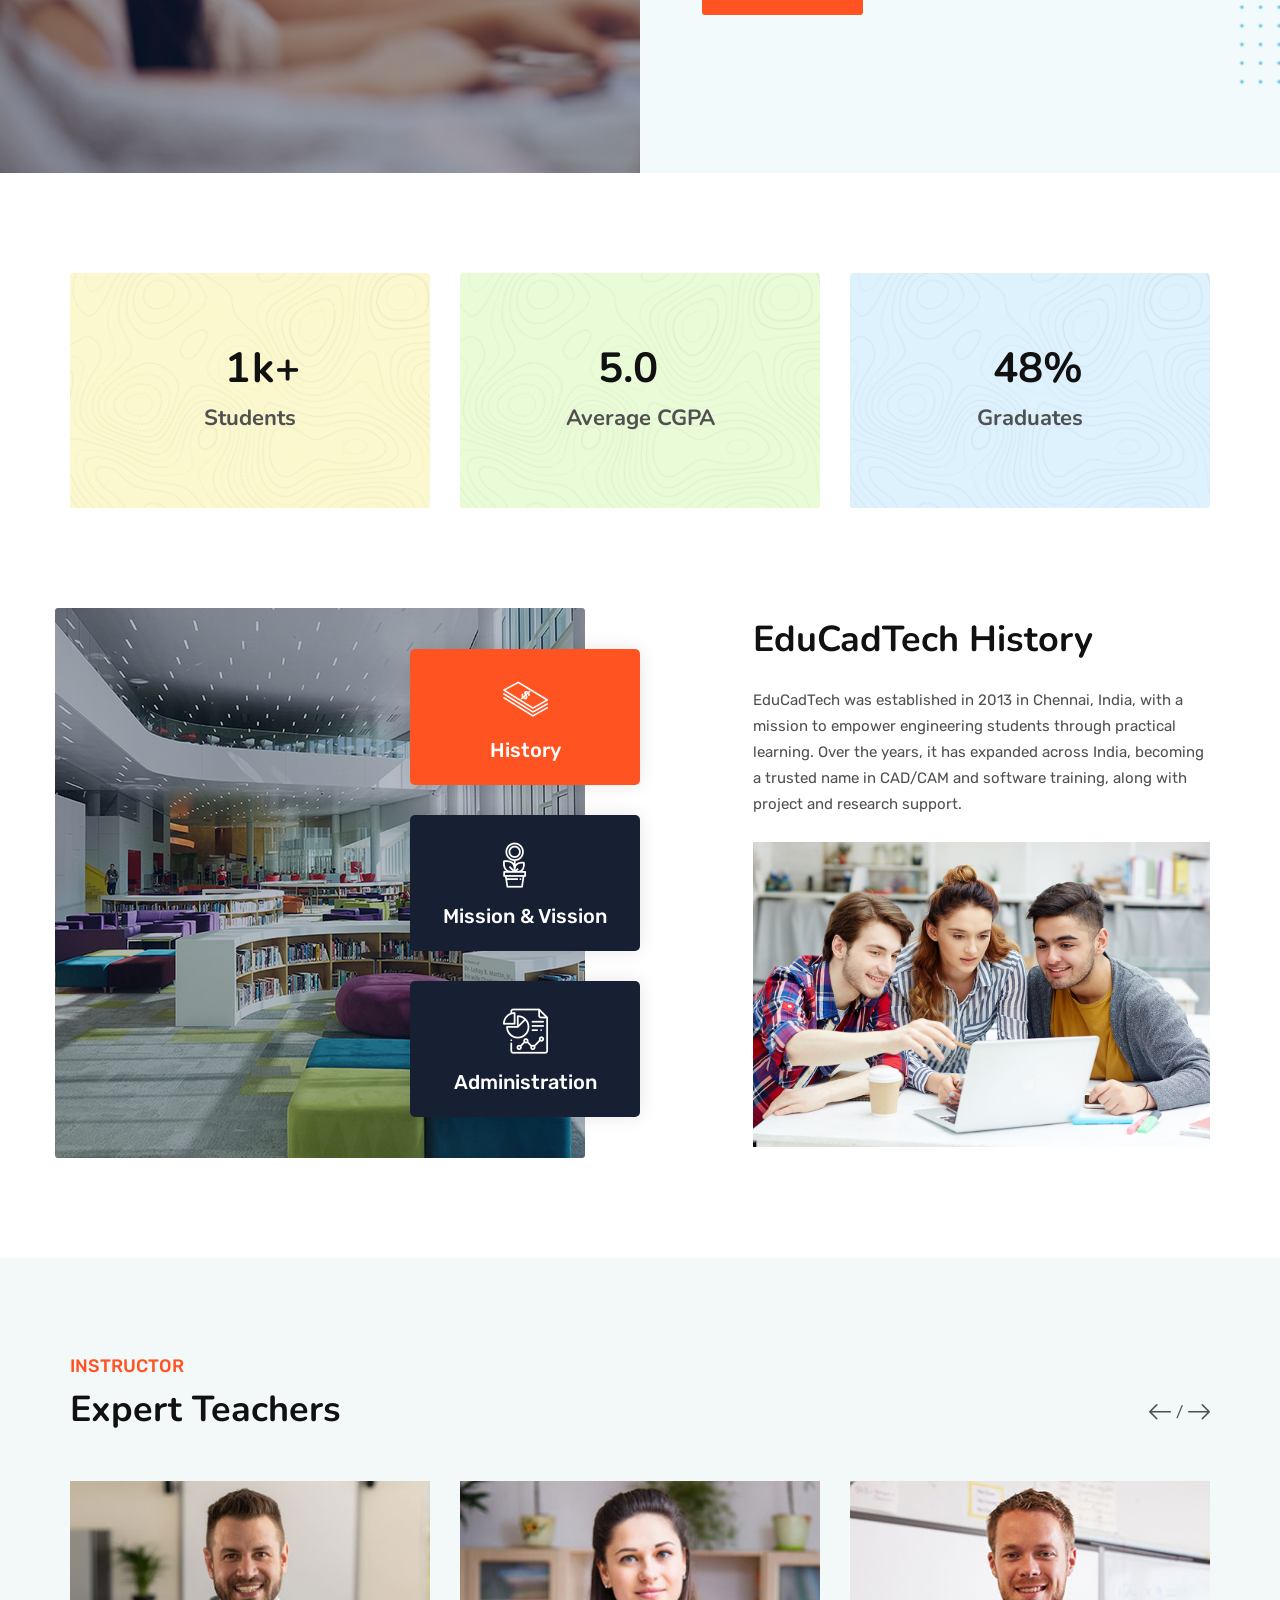
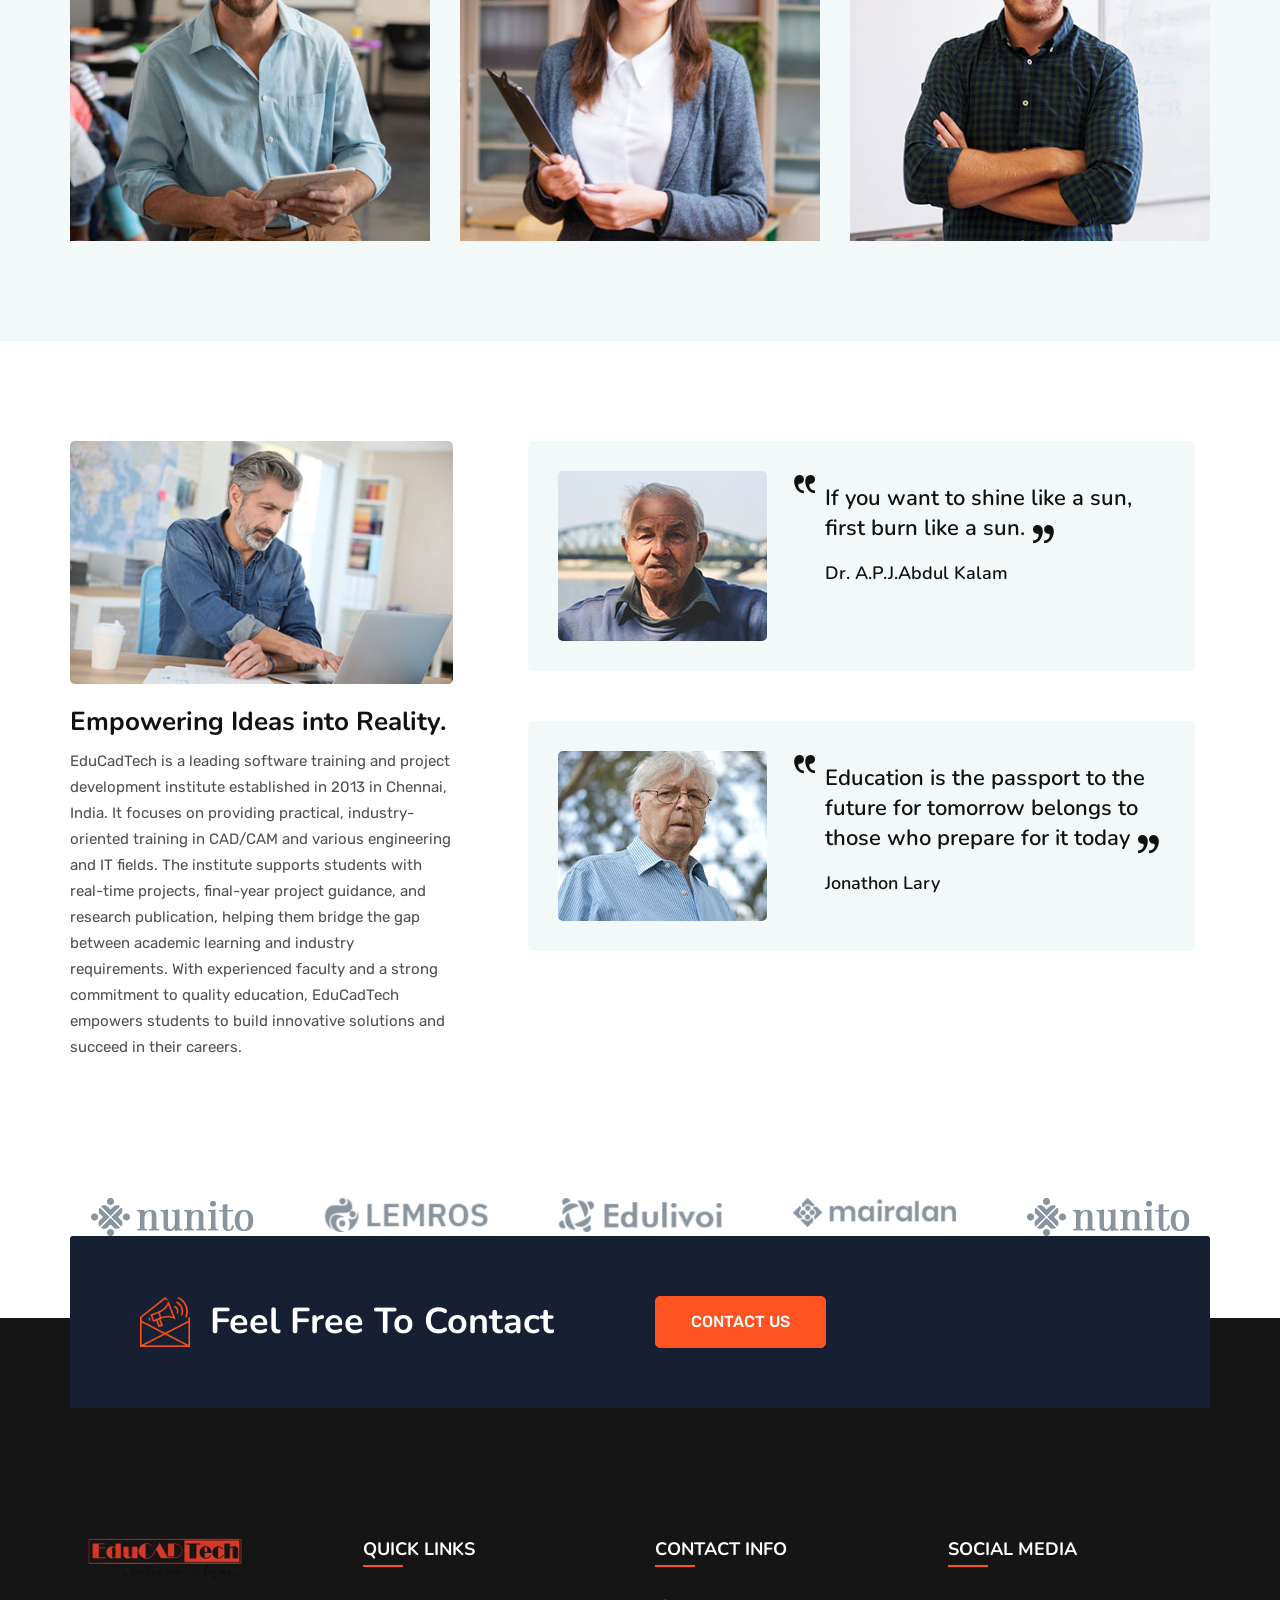
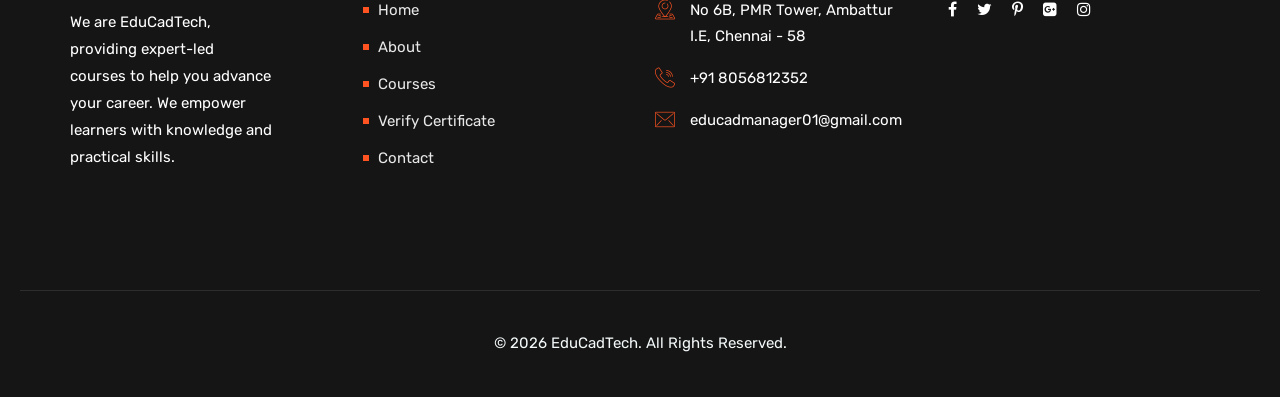
==== commit 7f4ed3d3: "Initial project upload" ====
--- a/about.html
+++ b/about.html
@@ -584,7 +584,7 @@
 	<!-- plugins js -->
 	<!-- contact form js -->
 	<!-- main js -->
-	<script src="js/script.js"></script><a href="https://wa.me/919944423978" id="whatsapp-btn"
+	<script src="js/script.js"></script><a href="https://wa.me/919003799721" id="whatsapp-btn"
 		style="position:fixed; bottom:20px; left:20px; z-index:9999; background:#25D366; color:white; padding:10px 15px; border-radius:50px; font-size:24px; box-shadow: 2px 2px 10px rgba(0,0,0,0.2);"
 		target="_blank"><i class="fa fa-whatsapp"></i></a>
 </body>
